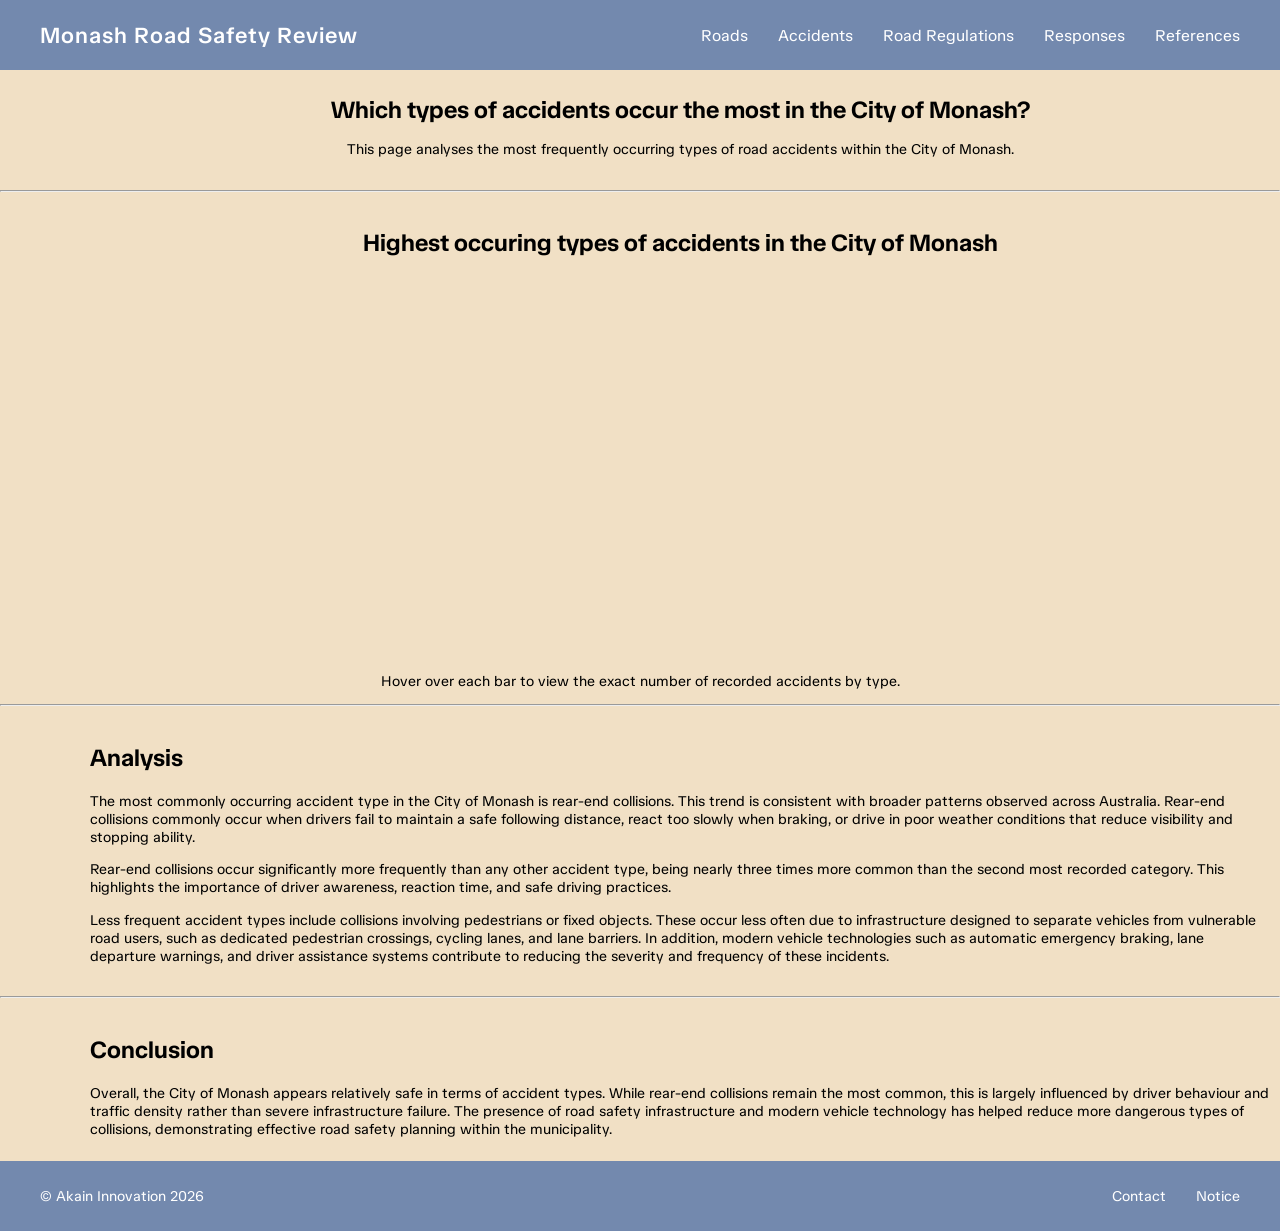
==== accidents.html @ 01803020 "everything" ====
<!DOCTYPE html>
<html>

<head>
    <title>Monash Road Safety Review</title>
    <link rel="icon" type="image/x-icon" href="ak icon.png">
    <meta charset="utf-8">
    <meta name="viewport" content="width=device-width">
    <link rel="stylesheet" href="style.css">
</head>

<body>
    <nav class="navbar">
        <div class="logo">
            <a href="index.html">Monash Road Safety Review</a>
        </div>

        <div class="nav-links">
            <a href="roads.html">Roads</a>
            <a href="accidents.html">Accidents</a>
            <a href="roadregulations.html">Road Regulations</a>
            <a href="responses.html">Responses</a>
            <a href="references.html">References</a>
        </div>
    </nav>
    <div class="gencontainer">
        <h1 class="subtitle" style="text-align: center;">Which types of accidents occur the most in the City of Monash?
        </h1>

        <p class="subtext" style="text-align: center;">This page analyses the most frequently occurring types of road
            accidents within the City of Monash.</p>
    </div>
    <hr>
    <div class="gencontainer">
        <h2 class="subtitle" style="text-align: center;">Highest occuring types of accidents in the City of Monash</h2>
    </div>
    <div style="display: flex; justify-content: center;">
        <iframe width="600" height="371" seamless frameborder="0" scrolling="no"
            src="https://docs.google.com/spreadsheets/d/e/2PACX-1vRuM3d5_sqIxZvT1Vb5D9Q2YUDQVKylAyY19nFiWpXc4flQThpuqKdLzellyC34SwHa6TsptJ2NFpl3/pubchart?oid=1656196299&amp;format=interactive"></iframe>
    </div>
    <p class="subtext" style="text-align: center;">Hover over each bar to view the exact number of recorded accidents by
        type.</p>
    </div>

    <hr>
    <div class="gencontainer">
        <h2 class="subtitle">Analysis</h2>

        <p class="subtext">
            The most commonly occurring accident type in the City of Monash is rear-end
            collisions. This trend is consistent with broader patterns observed across
            Australia. Rear-end collisions commonly occur when drivers fail to maintain
            a safe following distance, react too slowly when braking, or drive in poor
            weather conditions that reduce visibility and stopping ability.
        </p>

        <p class="subtext">
            Rear-end collisions occur significantly more frequently than any other
            accident type, being nearly three times more common than the second most
            recorded category. This highlights the importance of driver awareness,
            reaction time, and safe driving practices.
        </p>

        <p class="subtext">
            Less frequent accident types include collisions involving pedestrians or
            fixed objects. These occur less often due to infrastructure designed to
            separate vehicles from vulnerable road users, such as dedicated pedestrian
            crossings, cycling lanes, and lane barriers. In addition, modern vehicle
            technologies such as automatic emergency braking, lane departure warnings,
            and driver assistance systems contribute to reducing the severity and
            frequency of these incidents.
        </p>
    </div>
    <hr>
    <div class="gencontainer">
        <h2 class="subtitle">Conclusion</h2>

        <p class="subtext">
            Overall, the City of Monash appears relatively safe in terms of accident
            types. While rear-end collisions remain the most common, this is largely
            influenced by driver behaviour and traffic density rather than severe
            infrastructure failure. The presence of road safety infrastructure and
            modern vehicle technology has helped reduce more dangerous types of
            collisions, demonstrating effective road safety planning within the
            municipality.
        </p>
    </div>
    <footer class="footer">
        <div class="footer-left">
            © Akain Innovation 2026
        </div>

        <div class="footer-links">
            <a
                href="mailto:support@yoyf.net?subject=RE%3A%20Akain%20Innovation%20Monash%20Road%20Safety%20Review%20Website">Contact</a>
            <a href="notice.html">Notice</a>
        </div>
    </footer>
</body>

</html>
---- style.css ----
@import url('https://fonts.googleapis.com/css2?family=TASA+Orbiter:wght@400..800&display=swap');

/* global styling */

body{
    font-family: Tasa Orbiter;
    background-color: #F1E0C5;
    padding: 0;
    margin: 0; 
    overflow-x: hidden;
    }

.subtitle{
  text-align: left;
  font-size: 1.5rem;
}

.subtext{
  text-align: left;
  font-size: 0.9rem;
}

/* general text area */

.gencontainer{
  padding: 1vh;
  padding-left: 10vh;
}


/* navbar styling */
.navbar {
  background-color: #7389AE;
  display: flex;
  justify-content: space-between;
  align-items: center;
  padding: 0 40px;
  height: 70px;

  position:sticky;
  top: 0;
  z-index: 1000;
}


.logo a{
  color: white;
  font-size: 1.4rem;
  font-weight: 600;
  letter-spacing: 1px;
  text-decoration: none;
}

.nav-links {
  display: flex;
  align-items: center;
  gap: 30px;
}

.nav-links a {
  text-decoration: none;
  color: white;
  font-size: 1rem;
  font-weight: 400;
  transition: opacity 0.3s ease;
}

.nav-links a:hover {
  opacity: 0.7;
}

.icon-placeholder {
  width: 32px;
  height: 32px;
  border: 2px solid white;
  border-radius: 50%;
  margin-left: 20px;
}

/* footer styling */

.footer {
  background-color: #7389AE;
  display: flex;
  justify-content: space-between;
  align-items: center;
  padding: 0 40px;
  height: 70px;
  color: white;
  
}

.footer-links {
  display: flex;
  gap: 30px;
}

.footer-links a {
  text-decoration: none;
  color: white;
  font-size: 0.90rem;
  transition: opacity 0.3s ease;
}

.footer-left{
  font-size: 0.90rem;
}

.footer-links a:hover {
  opacity: 0.7;
}


/* split container */

.splitbox{
    display: flex;
}

.splittext, .splitimage{
    flex: 1;
    padding: 40px;
}

.splitimage img{
    width: 100%;
    height: auto;
}



/* Copyright Akain Innovation 2026 */
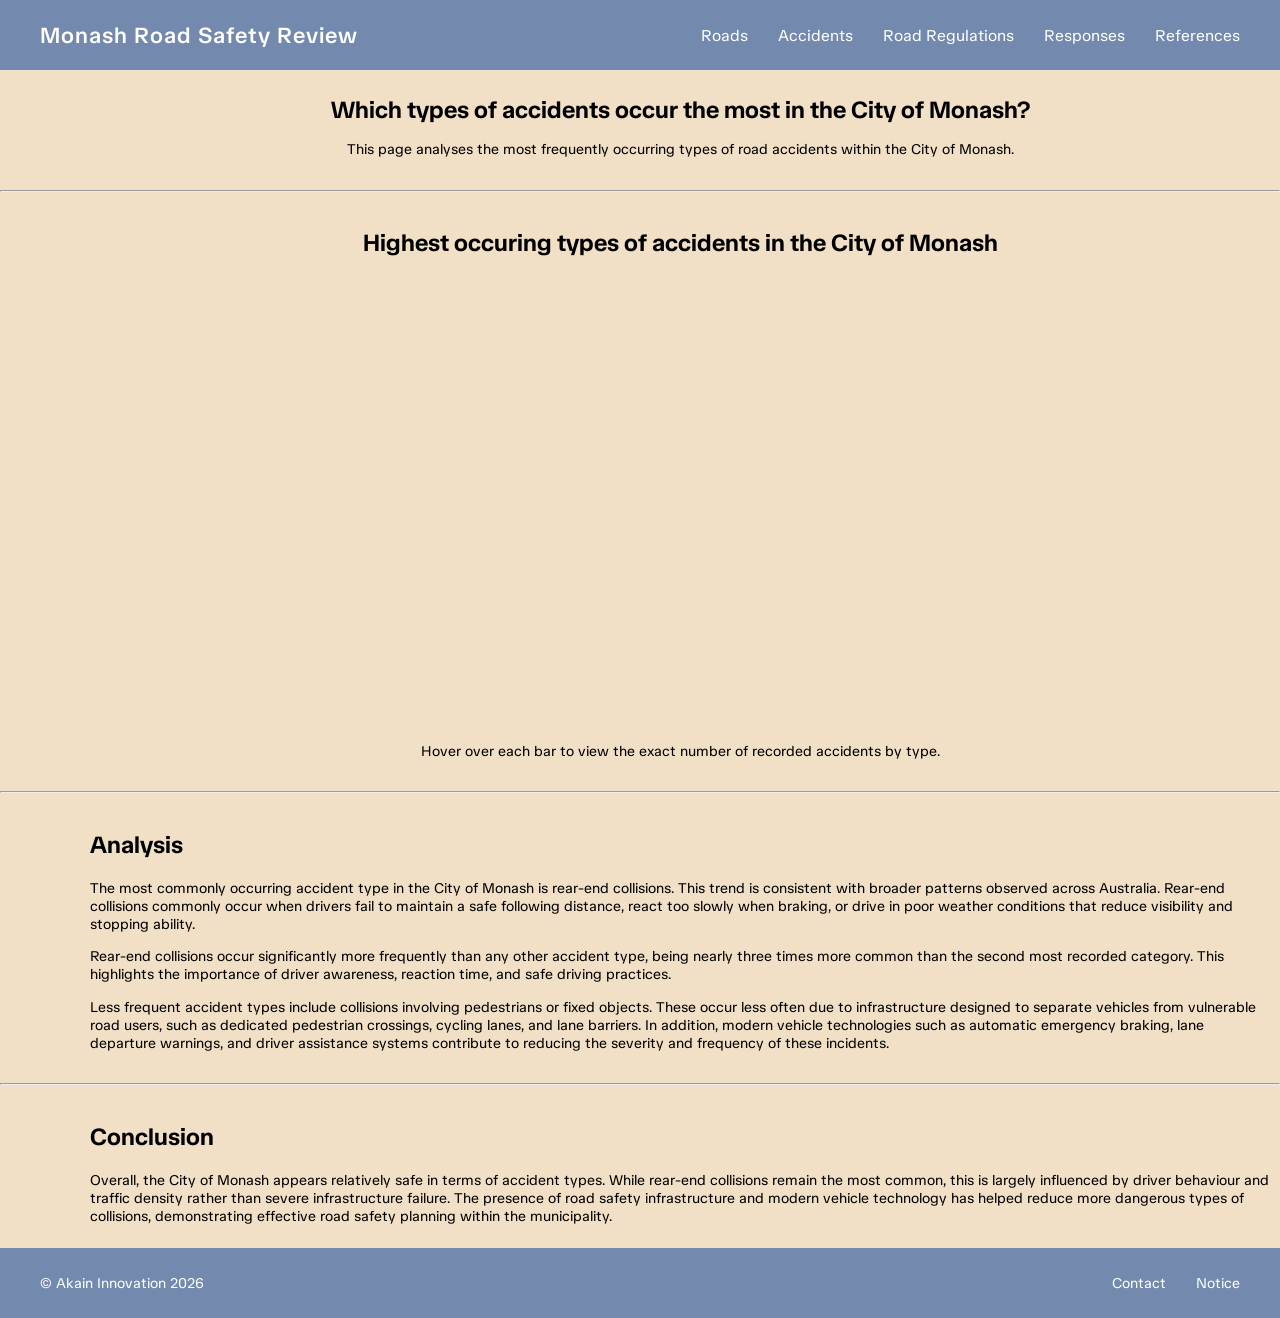
==== commit 6e20ce75: "fix interactive graph accidents.html" ====
--- a/accidents.html
+++ b/accidents.html
@@ -33,14 +33,16 @@
     <hr>
     <div class="gencontainer">
         <h2 class="subtitle" style="text-align: center;">Highest occuring types of accidents in the City of Monash</h2>
+        <div style="display: flex; justify-content: center;">
+            <iframe width="750" height="450" seamless frameborder="0" scrolling="no"
+                src="https://docs.google.com/spreadsheets/d/e/2PACX-1vRuM3d5_sqIxZvT1Vb5D9Q2YUDQVKylAyY19nFiWpXc4flQThpuqKdLzellyC34SwHa6TsptJ2NFpl3/pubchart?oid=1656196299&amp;format=interactive"></iframe>
+        </div>
+        <p class="subtext" style="text-align: center;">Hover over each bar to view the exact number of recorded
+            accidents by
+            type.</p>
     </div>
-    <div style="display: flex; justify-content: center;">
-        <iframe width="600" height="371" seamless frameborder="0" scrolling="no"
-            src="https://docs.google.com/spreadsheets/d/e/2PACX-1vRuM3d5_sqIxZvT1Vb5D9Q2YUDQVKylAyY19nFiWpXc4flQThpuqKdLzellyC34SwHa6TsptJ2NFpl3/pubchart?oid=1656196299&amp;format=interactive"></iframe>
     </div>
-    <p class="subtext" style="text-align: center;">Hover over each bar to view the exact number of recorded accidents by
-        type.</p>
-    </div>
+
 
     <hr>
     <div class="gencontainer">
